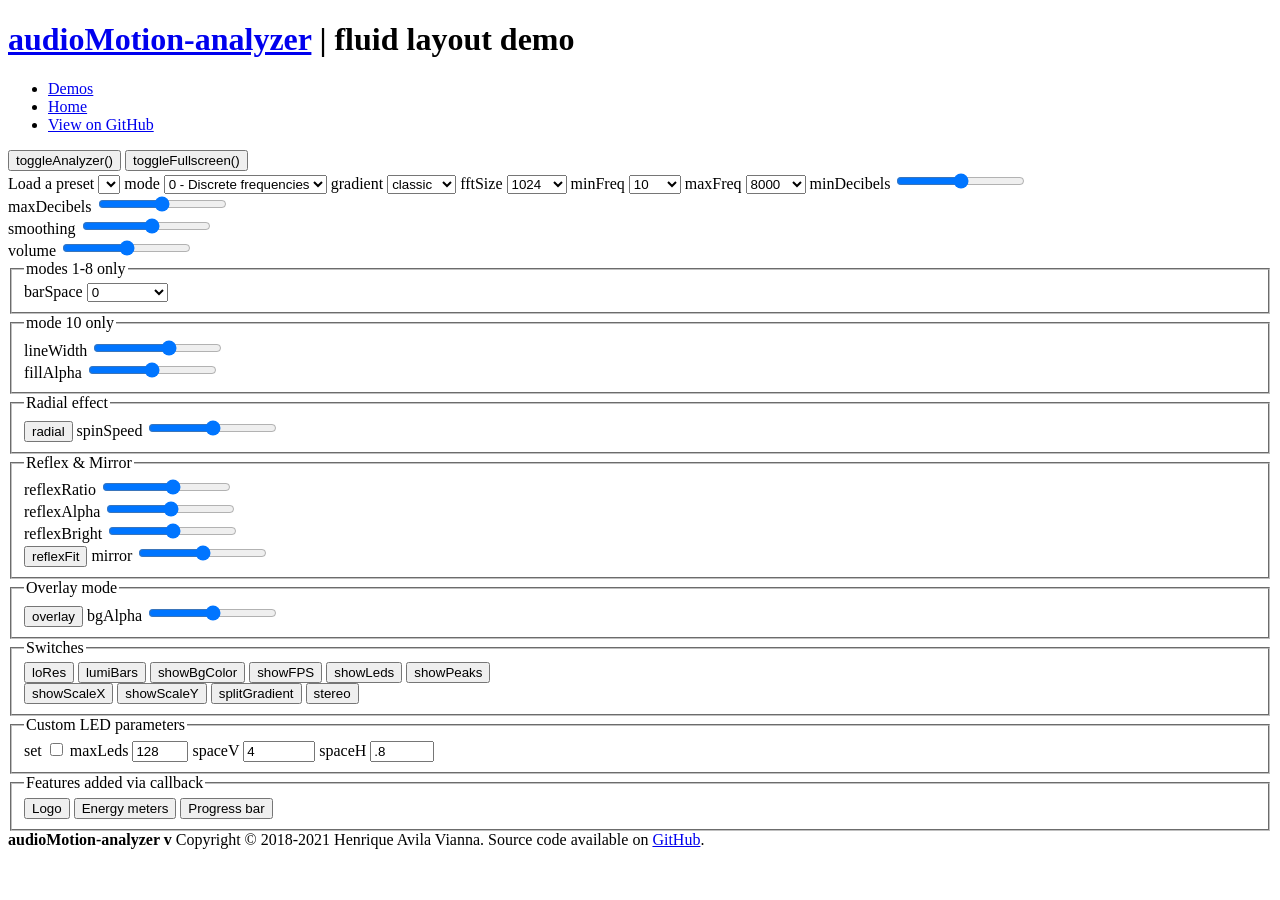
==== demo/fluid.html @ 2d069415 "Update fluid.html" ====
<!DOCTYPE html>
<html>
<head>
	<meta charset="utf-8">
	<meta name="viewport" content="width=device-width, initial-scale=1">
	<title>audioMotion-analyzer fluid layout demo</title>
	<link href="https://fonts.googleapis.com/css?family=Orbitron:900" rel="stylesheet">
	<link href="styles.css" rel="stylesheet">
	<style>
		audio{ 
			display:none !important;
		}


	</style>
</head>

<body class="wide">
	<header>
		<h1><a href="https://audiomotion.dev" class="logo">audioMotion-analyzer</a> | fluid layout demo</h1>
		<ul class="header-nav">
			<li><a href="index.html">Demos</a></li>
            <li><a href="https://audiomotion.dev">Home</a></li>
			<li><a href="https://github.com/hvianna/audioMotion-analyzer/tree/master/demo/src/fluid.js">View on GitHub</a></li>
		</ul>
	</header>

	<div class="sticky">
		<div id="container" class="fluid"></div>
		<audio  id="audio" src="https://stream.streamaudio.de:8000/noize-nacion-radio" controls crossorigin="anonymous" autoplay="true"></audio>
	</div>

	<div class="flex">
		<!--<div>
			Load audio file:
			<input type="file" id="uploadFile" accept="audio/*">
		</div>-->

		<div>
			<button data-prop="isOn" data-func="toggleAnalyzer">toggleAnalyzer()</button>
			<button data-prop="isFullscreen" data-func="toggleFullscreen">toggleFullscreen()</button>
		</div>
	</div>

	<div class="analyzer-configuration">
		<div class="box center">
			<label class="label">Load a preset
				<select id="presets"></select>
			</label>

			<label class="label">mode
				<select data-setting="mode">
					<option value="0">0 - Discrete frequencies</option>
					<option value="1">1 - 1/24th octave bands</option>
					<option value="2">2 - 1/12th octave bands</option>
					<option value="3">3 - 1/8th octave bands</option>
					<option value="4">4 - 1/6th octave bands</option>
					<option value="5">5 - 1/4th octave bands</option>
					<option value="6">6 - 1/3rd octave bands</option>
					<option value="7">7 - Half octave bands</option>
					<option value="8">8 - Full octave bands</option>
					<option value="10">10 - Line / Area graph</option>
				</select>
			</label>

			<label class="label">gradient
				<select data-setting="gradient">
					<option value="classic">classic</option>
					<option value="prism">prism</option>
					<option value="rainbow">rainbow</option>
				</select>
			</label>

			<label class="label">fftSize
				<select data-setting="fftSize">
					<option value="1024">1024</option>
					<option value="2048">2048</option>
					<option value="4096">4096</option>
					<option value="8192">8192</option>
					<option value="16384">16384</option>
					<option value="32768">32768</option>
				</select>
			</label>

			<label class="label">minFreq
				<select data-setting="minFreq">
					<option value="10">10</option>
					<option value="20">20</option>
					<option value="30">30</option>
					<option value="40">40</option>
					<option value="60">60</option>
					<option value="100">100</option>
					<option value="500">500</option>
					<option value="1000">1000</option>
				</select>
			</label>

			<label class="label">maxFreq
				<select data-setting="maxFreq">
					<option value="8000">8000</option>
					<option value="10000">10000</option>
					<option value="12000">12000</option>
					<option value="16000">16000</option>
					<option value="20000">20000</option>
					<option value="22000">22000</option>
				</select>
			</label>

			<label class="label">minDecibels
				<input type="range" min="-100" max="-60" step="5" data-setting="minDecibels">
				<div class="value"></div>
			</label>

			<label class="label">maxDecibels
				<input type="range" min="-40" max="0" step="5" data-setting="maxDecibels">
				<div class="value"></div>
			</label>

			<label class="label">smoothing
				<input type="range" min="0" max=".9" step=".1" data-setting="smoothing">
				<div class="value"></div>
			</label>

			<label class="label">volume
				<input type="range" min="0" max="1" step=".1" data-setting="volume">
				<div class="value"></div>
			</label>

		</div>

		<div class="box center">
			<fieldset>
				<legend>modes 1-8 only</legend>
				<label class="label">barSpace
					<select data-setting="barSpace">
						<option value="0">0</option>
						<option value="0.1">0.1</option>
						<option value="0.2">0.2</option>
						<option value="0.25">0.25</option>
						<option value="0.4">0.4</option>
						<option value="0.5">0.5</option>
						<option value="0.75">0.75</option>
						<option value="0.9">0.9</option>
						<option value="1">1 (legacy)</option>
					</select>
				</label>
			</fieldset>

			<fieldset>
				<legend>mode 10 only</legend>
				<label class="label">lineWidth
					<input type="range" min="0" max="5" step="1" data-setting="lineWidth">
					<div class="value"></div>
				</label>

				<label class="label">fillAlpha
					<input type="range" min="0" max="1" step=".1" data-setting="fillAlpha">
					<div class="value"></div>
				</label>
			</fieldset>

			<fieldset>
				<legend>Radial effect</legend>
				<button data-prop="radial">radial</button>

				<label class="label">spinSpeed
					<input type="range" min="-5" max="5" step="1" data-setting="spinSpeed">
					<div class="value"></div>
				</label>
			</fieldset>

			<fieldset>
				<legend>Reflex & Mirror</legend>
				<label class="label">reflexRatio
					<input type="range" min="0" max=".9" step=".1" data-setting="reflexRatio">
					<div class="value"></div>
				</label>

				<label class="label">reflexAlpha
					<input type="range" min="0" max="1" step=".05" data-setting="reflexAlpha">
					<div class="value"></div>
				</label>

				<label class="label">reflexBright
					<input type="range" min="0" max="2" step=".1" data-setting="reflexBright">
					<div class="value"></div>
				</label>

				<button data-prop="reflexFit">reflexFit</button>

				<label class="label">mirror
					<input type="range" min="-1" max="1" step="1" data-setting="mirror">
					<div class="value"></div>
				</label>
			</fieldset>

			<fieldset>
				<legend>Overlay mode</legend>
				<button data-prop="overlay">overlay</button>
				<label class="label">bgAlpha
					<input type="range" id="bg_alpha" min="0" max="1" step=".1" data-setting="bgAlpha">
					<div class="value"></div>
				</label>
			</fieldset>
		</div>

		<div class="flex center evenly stretch">
			<fieldset>
				<legend>Switches</legend>
				<button data-prop="loRes">loRes</button>
				<button data-prop="lumiBars">lumiBars</button>
				<button data-prop="showBgColor">showBgColor</button>
				<button data-prop="showFPS">showFPS</button>
				<button data-prop="showLeds">showLeds</button>
				<button data-prop="showPeaks">showPeaks</button>
				<br>
				<button data-prop="showScaleX">showScaleX</button>
				<button data-prop="showScaleY">showScaleY</button>
				<button data-prop="splitGradient">splitGradient</button>
				<button data-prop="stereo">stereo</button>
			</fieldset>

			<fieldset>
				<legend>Custom LED parameters</legend>
				<label class="label">set
					<input id="customLeds" type="checkbox" data-custom="ledParams">
				</label>
				<label class="label">maxLeds
					<input id="maxLeds" type="number" min="1" max="256" value="128" data-custom="ledParams">
				</label>
				<label class="label">spaceV
					<input id="spaceV" type="number" min=".05" max="20" step=".05" value="4" data-custom="ledParams">
				</label>
				<label class="label">spaceH
					<input id="spaceH" type="number" min="0" max="1" step=".05" value=".8" data-custom="ledParams">
				</label>
			</fieldset>

			<fieldset>
				<legend>Features added via callback</legend>
				<button data-feature="showLogo">Logo</button>
				<button data-feature="energyMeter">Energy meters</button>
				<button data-feature="songProgress">Progress bar</button>
			</fieldset>
		</div>

	

		</div>

	</div>

	<div class="credits">
		<strong>audioMotion-analyzer v<span id="version"></span></strong> Copyright &copy; 2018-2021 Henrique Avila Vianna.	Source code available on <a href="https://github.com/hvianna/audioMotion-analyzer">GitHub</a>.
	</div>

	<script src="./fluid.js" type="module"></script>
	
	

</body>
</html>
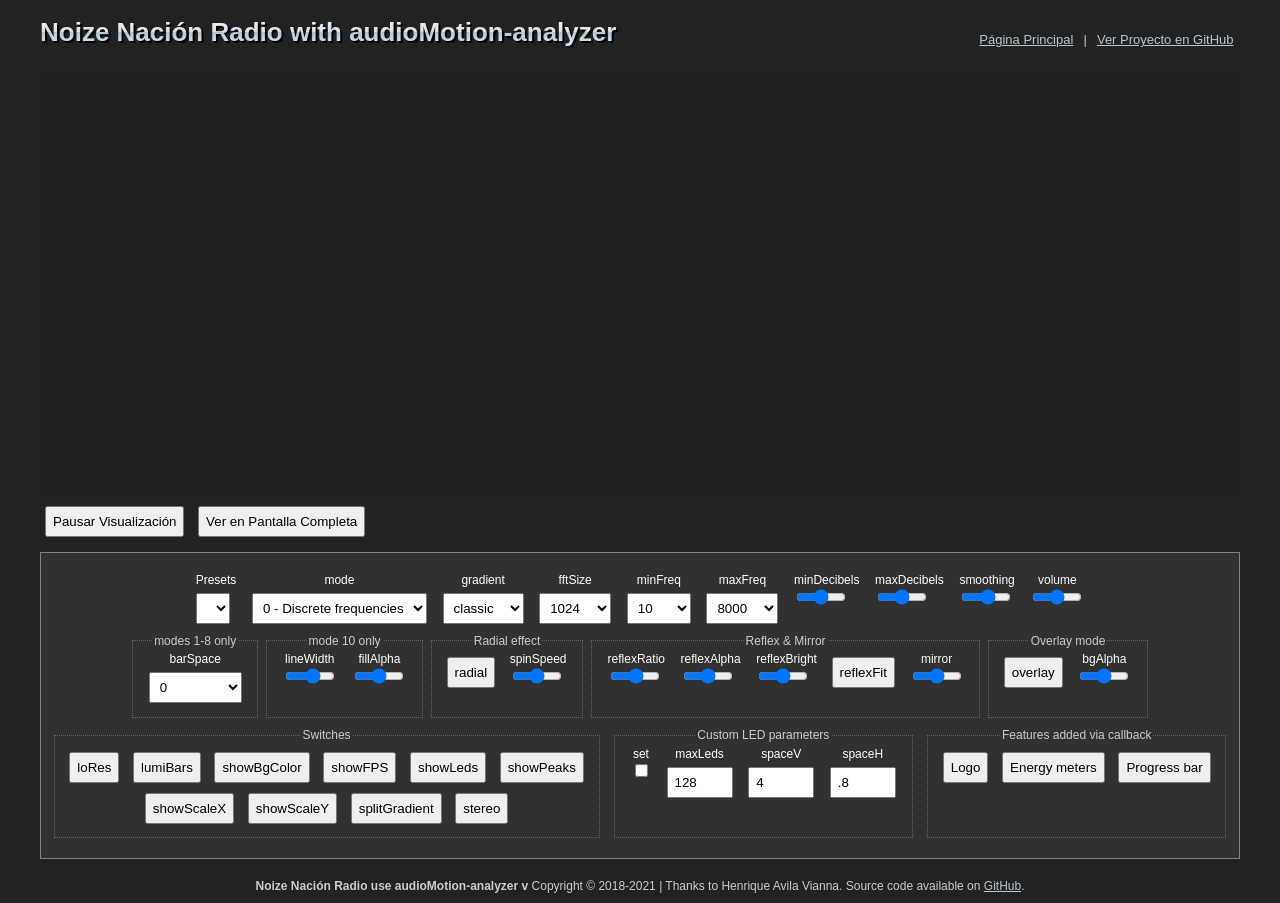
==== commit d712525b: "Update fluid" ====
--- a/demo/fluid.html
+++ b/demo/fluid.html
@@ -17,11 +17,10 @@
 
 <body class="wide">
 	<header>
-		<h1><a href="https://audiomotion.dev" class="logo">audioMotion-analyzer</a> | fluid layout demo</h1>
+		<h1><a href="https://audiomotion.dev" class="logo">Noize Nación Radio with audioMotion-analyzer</a></h1>
 		<ul class="header-nav">
-			<li><a href="index.html">Demos</a></li>
-            <li><a href="https://audiomotion.dev">Home</a></li>
-			<li><a href="https://github.com/hvianna/audioMotion-analyzer/tree/master/demo/src/fluid.js">View on GitHub</a></li>
+            <li><a href="https://audiomotion.dev">Página Principal</a></li>
+			<li><a href="https://github.com/hvianna/audioMotion-analyzer/tree/master/demo/src/fluid.js">Ver Proyecto en GitHub</a></li>
 		</ul>
 	</header>
 
@@ -37,14 +36,14 @@
 		</div>-->
 
 		<div>
-			<button data-prop="isOn" data-func="toggleAnalyzer">toggleAnalyzer()</button>
-			<button data-prop="isFullscreen" data-func="toggleFullscreen">toggleFullscreen()</button>
+			<button data-prop="isOn" data-func="toggleAnalyzer">Pausar Visualización</button>
+			<button data-prop="isFullscreen" data-func="toggleFullscreen">Ver en Pantalla Completa</button>
 		</div>
 	</div>
 
 	<div class="analyzer-configuration">
 		<div class="box center">
-			<label class="label">Load a preset
+			<label class="label">Presets
 				<select id="presets"></select>
 			</label>
 
@@ -251,7 +250,7 @@
 	</div>
 
 	<div class="credits">
-		<strong>audioMotion-analyzer v<span id="version"></span></strong> Copyright &copy; 2018-2021 Henrique Avila Vianna.	Source code available on <a href="https://github.com/hvianna/audioMotion-analyzer">GitHub</a>.
+		<strong>Noize Nación Radio use audioMotion-analyzer v<span id="version"></span></strong> Copyright &copy; 2018-2021 | Thanks to Henrique Avila Vianna.	Source code available on <a href="https://github.com/hvianna/audioMotion-analyzer">GitHub</a>.
 	</div>
 
 	<script src="./fluid.js" type="module"></script>
--- a/demo/styles.css
+++ b/demo/styles.css
@@ -0,0 +1,353 @@
+body {
+	background: #222;
+	color: #ccc;
+	font-family: -apple-system, BlinkMacSystemFont, "Segoe UI", Helvetica, Arial, sans-serif;
+	font-size: 13px;
+	margin: 0 auto;
+	max-width: 100%;
+	width: 1000px;
+}
+body.wide {
+	width: 1200px;
+}
+
+a {
+	color: #b5c6d0;
+}
+a:not([class]):hover {
+	color: #fff;
+	filter: drop-shadow(.07em .07em .14em #f0fc) drop-shadow( -.07em -.07em .14em #f0fc);
+}
+
+button {
+	margin: 5px;
+	padding: 6px;
+	vertical-align: bottom;
+}
+button.active {
+	background: #444;
+	border: none;
+	box-shadow: inset 1px 1px 0 #000;
+	color: #0f0;
+	padding: 8px;
+	text-shadow: 2px 2px 10px #0f08, -2px -2px 10px #0f08;
+}
+
+canvas {
+	display: block;
+	width: 100%;
+}
+
+code {
+	background: #fff2;
+	border-radius: 4px;
+	padding: 1px 4px;
+}
+
+fieldset {
+	border: 1px dotted #666;
+	display: inline-block;
+	min-height: 70px;
+	vertical-align: top;
+}
+fieldset:disabled {
+	display: none;
+}
+fieldset legend {
+	font-size: 12px;
+}
+
+header {
+	position: relative;
+}
+h1 {
+	color: #dfe6eb;
+	filter: drop-shadow(2px 2px 0 #000);
+}
+h2 {
+	margin: 1.5em 0 1em;
+}
+
+hr {
+	border-color: #8888;
+	border-width: 0 0 1px;
+}
+
+img {
+	max-width: 100%;
+}
+
+input[type="range"],
+input[type="number"] {
+	width: 50px;
+}
+
+input[type="text"],
+input[type="number"],
+select {
+	margin-top: 6px;
+	padding: 6px;
+}
+
+ul {
+	line-height: 1.6;
+}
+
+.big {
+	font-size: 120%;
+}
+
+.box {
+	margin-top: 10px;
+}
+.box .title {
+	font-weight: bold;
+	line-height: 2;
+	margin-right: 1em;
+}
+
+
+.label {
+	color: #fff;
+	display: inline-block;
+	font-size: 12px;
+	margin: 0 6px;
+	vertical-align: top;
+}
+.label input,
+.label select {
+	display: block;
+}
+
+.logo {
+	background: linear-gradient(to bottom, #f2f6f8 0%, #d8e1e7 50%, #b5c6d0 51%, #e0eff9 100%);
+	background-clip: text;
+	font-family: Orbitron, sans-serif;
+	padding-right: .5em;
+	position: relative;
+	text-decoration: none;
+	-webkit-background-clip: text;
+	-webkit-text-fill-color: transparent;
+}
+
+.logo:hover::after {
+	animation: shine .5s ease-in-out;
+	color: #fff;
+	content: 'audioMotion-analyzer';
+	left: 0;
+	position: absolute;
+	top: 0;
+	-webkit-mask-image: linear-gradient(-75deg, transparent 45%, #000 50%, transparent 55%);
+	-webkit-text-fill-color: #fff;
+	-webkit-mask-position: -50%;
+	-webkit-mask-size: 200%;
+}
+
+@keyframes shine {
+	0% { -webkit-mask-position: 110%; }
+	100% { -webkit-mask-position: -10%; }
+}
+
+#audio,
+#video {
+	display: block;
+	width: 100%;
+}
+
+.analyzer-configuration {
+	background: #fff1;
+	border: 1px solid #ccc8;
+	margin-bottom: 20px;
+	padding: 10px 0;
+}
+
+.credits {
+	font-size: 12px;
+	margin: 10px 0;
+	text-align: center;
+}
+
+.header-nav {
+	position: absolute;
+	right: 0;
+	top: 0;
+}
+.header-nav li {
+	display: inline;
+	margin-right: .5em;
+}
+.header-nav li:not(:last-child)::after {
+	content: ' |';
+	margin-left: .5em;
+}
+
+/* minimal demo */
+#container {
+	height: 60vh;
+}
+
+/* fluid full-width analyzer (single instance demo) */
+#container.fluid {
+	height: 45vh;
+	margin: 0 calc( 50% - 50vw + 9px );
+}
+
+.sticky {
+	background: #222e;
+	margin-bottom: -10px;
+	padding-bottom: 30px;
+	position: sticky;
+	top: 0;
+}
+
+/* background animation for overlay test on fluid demo */
+.fluid canvas {
+	/*background-image: url(media/sealoop.gif);*/
+
+	background-size: cover;
+}
+
+#container1 {
+	margin-bottom: 15px;
+}
+
+.center {
+	text-align: center;
+}
+
+.flex {
+	align-items: center;
+	display: flex;
+	justify-content: space-between;
+	margin: 10px 0;
+}
+
+.evenly {
+	justify-content: space-evenly;
+}
+
+.main {
+	display: inline-block;
+	margin-right: 20px;
+	width: 640px;
+}
+
+.aside {
+	display: inline-block;
+	vertical-align: top;
+	width: 320px;
+}
+
+.selector {
+	margin-bottom: 20px;
+}
+
+.selected {
+	outline: 3px solid #c00;
+}
+
+.stretch {
+	align-items: stretch;
+}
+
+/* piano keys (fluid demo) */
+
+#piano {
+	margin: 10px 10px 0 4px;
+	user-select: none;
+}
+
+.c4::before {
+	background: #c00;
+	border-radius: 50%;
+	bottom: 10px;
+	content: '';
+	height: 6px;
+	left: 50%;
+	position: absolute;
+	width: 6px;
+}
+
+.key {
+	cursor: pointer;
+	display: inline-block;
+	position: relative;
+}
+
+.black {
+	background: #000;
+	border-bottom-left-radius: 2px;
+	border-bottom-right-radius: 2px;
+	height: 60px;
+	left: 17px;
+	position: absolute;
+	top: 0;
+	width: 12px;
+	z-index: 2;
+}
+
+.white {
+	background: #fff;
+	border: 2px solid #000;
+	border-radius: 4px;
+	height: 100px;
+	margin-right: -6px;
+	width: 20px;
+}
+
+.black:hover,
+.white:hover {
+	background: #888;
+}
+
+/* overlay */
+#container.overlay {
+	height: 675px;
+	margin: 0 auto;
+	position: relative;
+	width: 100%;
+}
+
+.overlay canvas {
+	bottom: 0;
+	pointer-events: none; /* let mouse clicks pass to the underlying video element */
+	position: absolute;
+	touch-action: none; /* ditto for touch events */
+}
+
+.overlay:not(:fullscreen):hover canvas {
+	opacity: .5;
+}
+
+/* Image gallery on index page */
+
+.gallery {
+	height: 280px;
+	margin: 0 calc( 50% - 50vw );
+	overflow: hidden;
+	position: relative;
+}
+.gallery:hover .gallery-internal {
+	animation-play-state: paused;
+}
+.gallery img {
+	width: 500px;
+}
+
+.gallery-internal {
+	animation: rotate 45s linear infinite;
+	list-style: none;
+	margin: 0;
+	padding: 0;
+	position: absolute;
+	width: 9999px;
+}
+.gallery-internal li {
+	display: inline-block;
+	padding: 0 2px;
+}
+
+@keyframes rotate {
+	0%   { left: 0; }
+	100% { left: -3024px; }
+}
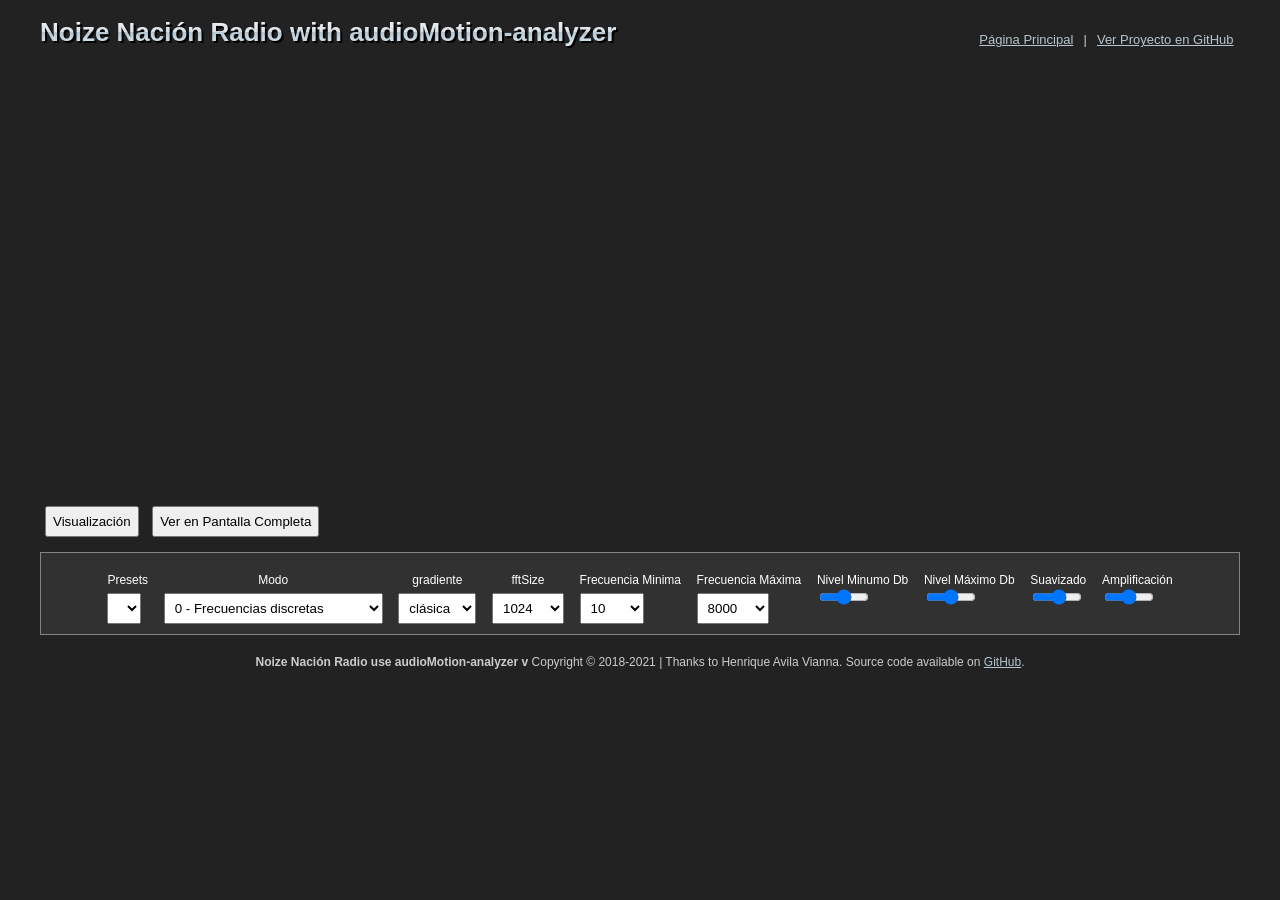
==== commit 2bc35e85: "Updates" ====
--- a/demo/fluid.html
+++ b/demo/fluid.html
@@ -3,7 +3,7 @@
 <head>
 	<meta charset="utf-8">
 	<meta name="viewport" content="width=device-width, initial-scale=1">
-	<title>audioMotion-analyzer fluid layout demo</title>
+	<title>Noize Nación Radio with audioMotion-analyzer</title>
 	<link href="https://fonts.googleapis.com/css?family=Orbitron:900" rel="stylesheet">
 	<link href="styles.css" rel="stylesheet">
 	<style>
@@ -36,7 +36,7 @@
 		</div>-->
 
 		<div>
-			<button data-prop="isOn" data-func="toggleAnalyzer">Pausar Visualización</button>
+			<button data-prop="isOn" data-func="toggleAnalyzer">Visualización</button>
 			<button data-prop="isFullscreen" data-func="toggleFullscreen">Ver en Pantalla Completa</button>
 		</div>
 	</div>
@@ -47,26 +47,26 @@
 				<select id="presets"></select>
 			</label>
 
-			<label class="label">mode
+			<label class="label">Modo
 				<select data-setting="mode">
-					<option value="0">0 - Discrete frequencies</option>
-					<option value="1">1 - 1/24th octave bands</option>
-					<option value="2">2 - 1/12th octave bands</option>
-					<option value="3">3 - 1/8th octave bands</option>
-					<option value="4">4 - 1/6th octave bands</option>
-					<option value="5">5 - 1/4th octave bands</option>
-					<option value="6">6 - 1/3rd octave bands</option>
-					<option value="7">7 - Half octave bands</option>
-					<option value="8">8 - Full octave bands</option>
-					<option value="10">10 - Line / Area graph</option>
-				</select>
-			</label>
-
-			<label class="label">gradient
+					<option value="0">0 - Frecuencias discretas</option>
+					<option value="1">1 - 1/24th Bandas de octava</option>
+					<option value="2">2 - 1/12th bandas de octava</option>
+					<option value="3">3 - 1/8th bandas de octava</option>
+					<option value="4">4 - 1/6th bandas de octava</option>
+					<option value="5">5 - 1/4th bandas de octava</option>
+					<option value="6">6 - 1/3rd bandas de octava</option>
+					<option value="7">7 - Mitad bandas de octava</option>
+					<option value="8">8 - Todas las bandas de octava</option>
+					<option value="10">10 - Línea / Área </option>
+				</select>
+			</label>
+
+			<label class="label">gradiente
 				<select data-setting="gradient">
-					<option value="classic">classic</option>
-					<option value="prism">prism</option>
-					<option value="rainbow">rainbow</option>
+					<option value="classic">clásica</option>
+					<option value="prism">prisma</option>
+					<option value="rainbow">arcoíris</option>
 				</select>
 			</label>
 
@@ -81,7 +81,7 @@
 				</select>
 			</label>
 
-			<label class="label">minFreq
+			<label class="label">Frecuencia Minima
 				<select data-setting="minFreq">
 					<option value="10">10</option>
 					<option value="20">20</option>
@@ -94,7 +94,7 @@
 				</select>
 			</label>
 
-			<label class="label">maxFreq
+			<label class="label">Frecuencia Máxima
 				<select data-setting="maxFreq">
 					<option value="8000">8000</option>
 					<option value="10000">10000</option>
@@ -105,28 +105,28 @@
 				</select>
 			</label>
 
-			<label class="label">minDecibels
+			<label class="label">Nivel Minumo Db
 				<input type="range" min="-100" max="-60" step="5" data-setting="minDecibels">
 				<div class="value"></div>
 			</label>
 
-			<label class="label">maxDecibels
+			<label class="label">Nivel Máximo Db
 				<input type="range" min="-40" max="0" step="5" data-setting="maxDecibels">
 				<div class="value"></div>
 			</label>
 
-			<label class="label">smoothing
+			<label class="label">Suavizado
 				<input type="range" min="0" max=".9" step=".1" data-setting="smoothing">
 				<div class="value"></div>
 			</label>
 
-			<label class="label">volume
+			<label class="label">Amplificación
 				<input type="range" min="0" max="1" step=".1" data-setting="volume">
 				<div class="value"></div>
 			</label>
 
 		</div>
-
+<!--
 		<div class="box center">
 			<fieldset>
 				<legend>modes 1-8 only</legend>
@@ -242,7 +242,7 @@
 				<button data-feature="songProgress">Progress bar</button>
 			</fieldset>
 		</div>
-
+-->
 	
 
 		</div>
--- a/demo/styles.css
+++ b/demo/styles.css
@@ -197,7 +197,7 @@
 	margin-bottom: -10px;
 	padding-bottom: 30px;
 	position: sticky;
-	top: 0;
+	top: 20PX;
 }
 
 /* background animation for overlay test on fluid demo */
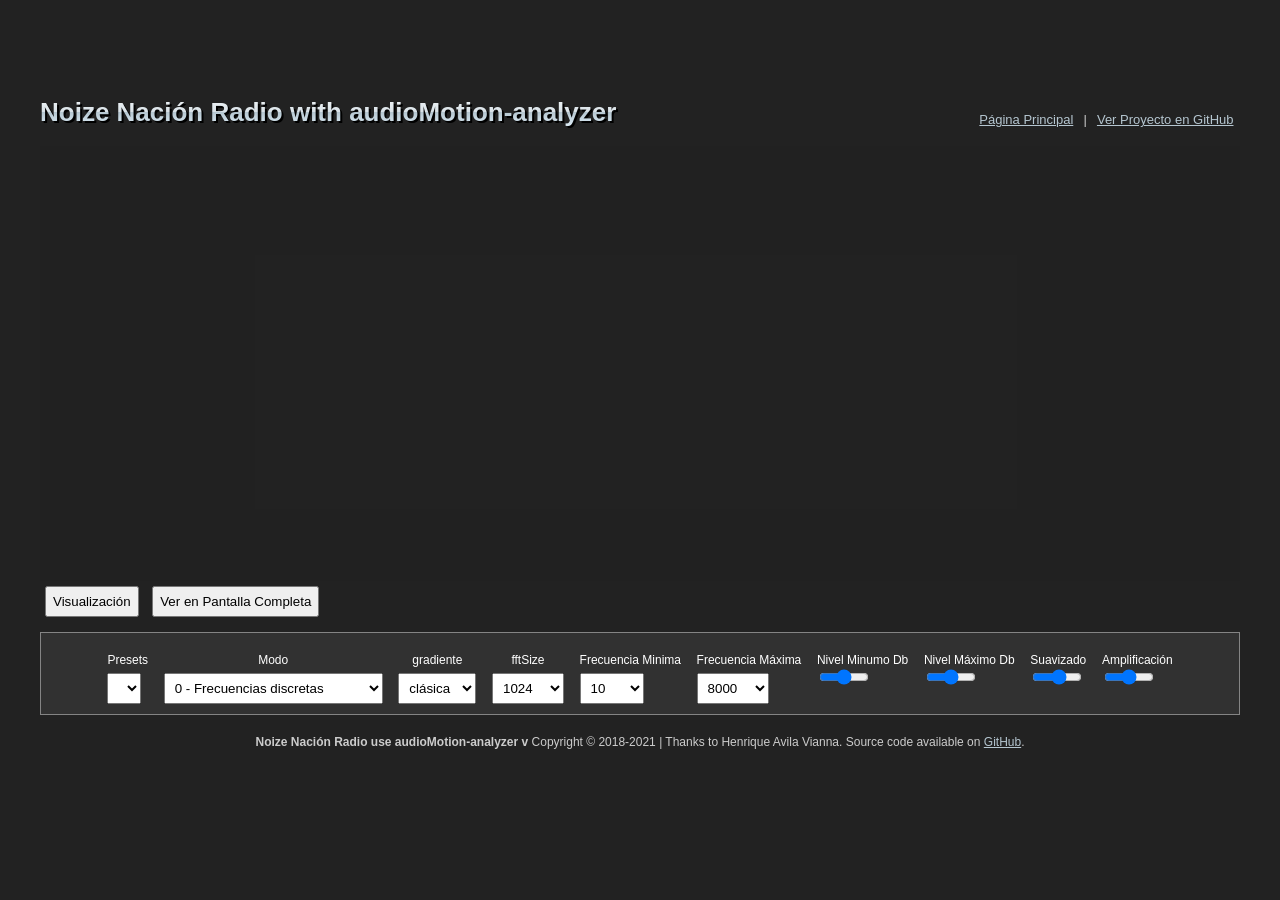
==== commit b6b7d191: "Updates" ====
--- a/demo/fluid.html
+++ b/demo/fluid.html
@@ -15,7 +15,8 @@
 	</style>
 </head>
 
-<body class="wide">
+<body class="wide" style="padding-top: 5rem;">
+	
 	<header>
 		<h1><a href="https://audiomotion.dev" class="logo">Noize Nación Radio with audioMotion-analyzer</a></h1>
 		<ul class="header-nav">
